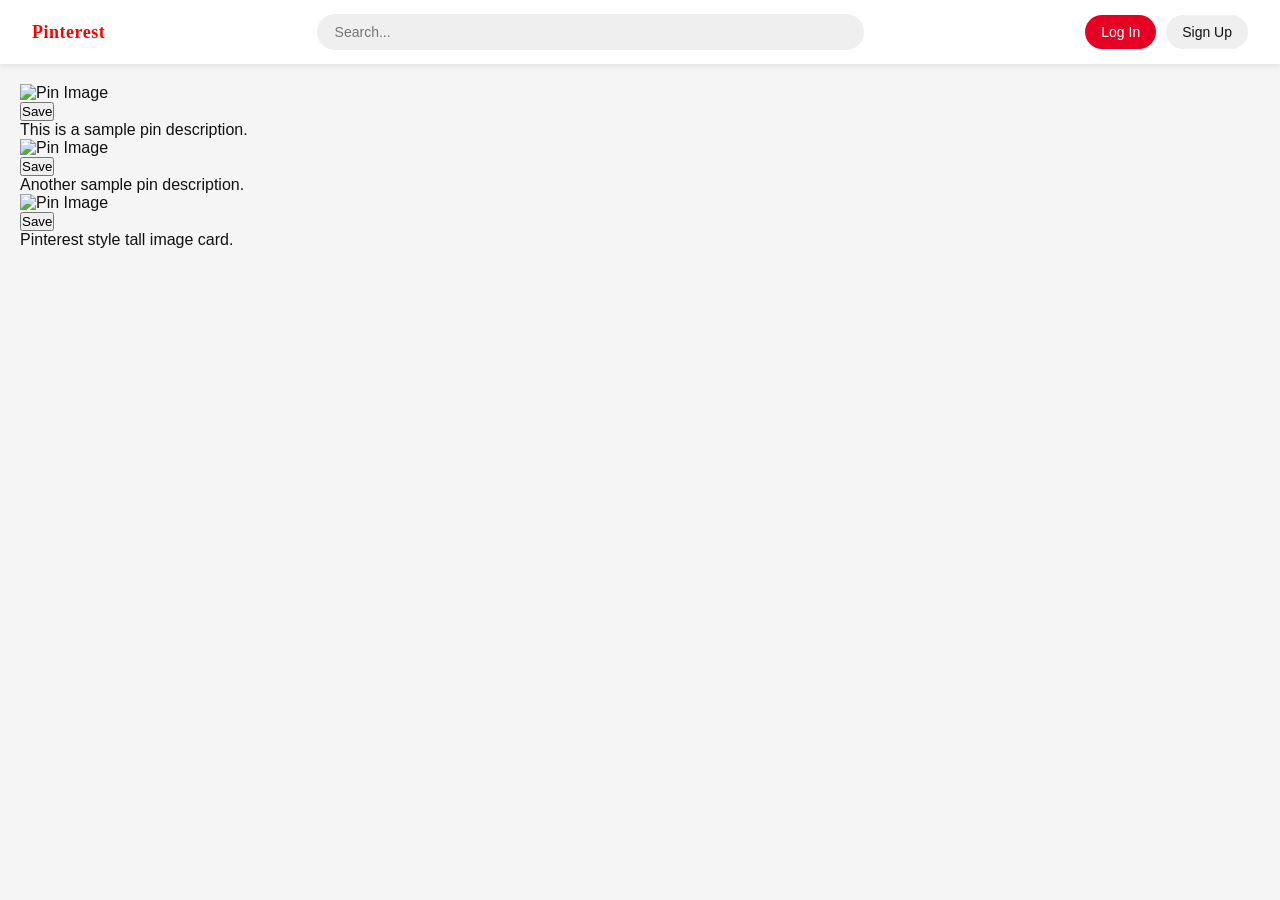
==== index.html @ dbde3227 "Merge branch 'main' of https://github.com/salonipandey-dev/Pinterest-clone-frontend" ====
<!DOCTYPE html>
<html lang="en">

<head>
    <meta charset="UTF-8">
    <meta name="viewport" content="width=device-width, initial-scale=1.0">
    <title>Pinterest Clone</title>
    <link rel="stylesheet" href="indexstyle.css">
</head>

<body>

<!-- Header -->
<header class="header">

    <div class="logo">
        Pinterest
    </div>

    <input type="text" placeholder="Search..." class="search-bar">

    <div class="nav-bar">
        <button class="login-btn">Log In</button>
       <button class="signup-btn">Sign Up</button>
    </div>

</header>


<!-- Main Content -->
<main class="main">

    <div class="grid">

        <!-- Pin Card 1 -->
        <div class="pin-card">
            <img src="https://via.placeholder.com/300x400" alt="Pin Image">

            <div class="pin-info">
                <button class="save-button">Save</button>
                <p class="pin-description">
                    This is a sample pin description.
                </p>
            </div>
        </div>


        <!-- Pin Card 2 -->
        <div class="pin-card">
            <img src="https://via.placeholder.com/300x400" alt="Pin Image">

            <div class="pin-info">
                <button class="save-button">Save</button>
                <p class="pin-description">
                    Another sample pin description.
                </p>
            </div>
        </div>


        <!-- Pin Card 3 -->
        <div class="pin-card">
            <img src="https://via.placeholder.com/300x500" alt="Pin Image">

            <div class="pin-info">
                <button class="save-button">Save</button>
                <p class="pin-description">
                    Pinterest style tall image card.
                </p>
            </div>
        </div>

    </div>

</main>

</body>
</html>
---- indexstyle.css ----
*{
    margin:0;
    padding:0;
    box-sizing:border-box;
}

body{
    background:#f5f5f5;
    font-family:Arial, Helvetica, sans-serif;
    color:#111;
}

.header{
    display:flex;
    align-items:center;
    justify-content:space-between;
    padding:14px 32px;
    background:#fff;
    position:sticky;
    top:0;
    z-index:100;
    box-shadow:0 2px 6px rgba(0,0,0,0.08);
}

.logo{
    font-size:22px;
    font-weight:700;
    color:#e60023;
    letter-spacing:0.5px;
}

.search-bar{
    width:45%;
    padding:10px 18px;
    border-radius:25px;
    border:none;
    outline:none;
    background:#efefef;
    font-size:14px;
}

.nav-bar{
    display:flex;
    align-items:center;
}

.nav-bar button{
    padding:9px 16px;
    border:none;
    border-radius:25px;
    font-size:14px;
    cursor:pointer;
    margin-left:10px;
    transition:0.2s ease;
}

.login-btn{
    background:#e60023;
    color:#fff;
}

.signup-btn{
    background:#efefef;
    color:#111;
}

.nav-bar button:hover{
    transform:scale(1.05);
}

.main{
    padding:20px;
}

.logo {
    font-size: large;
    color:red;
    text-decoration:none;
    font-weight:bold;
    font-family : san-serif;


}
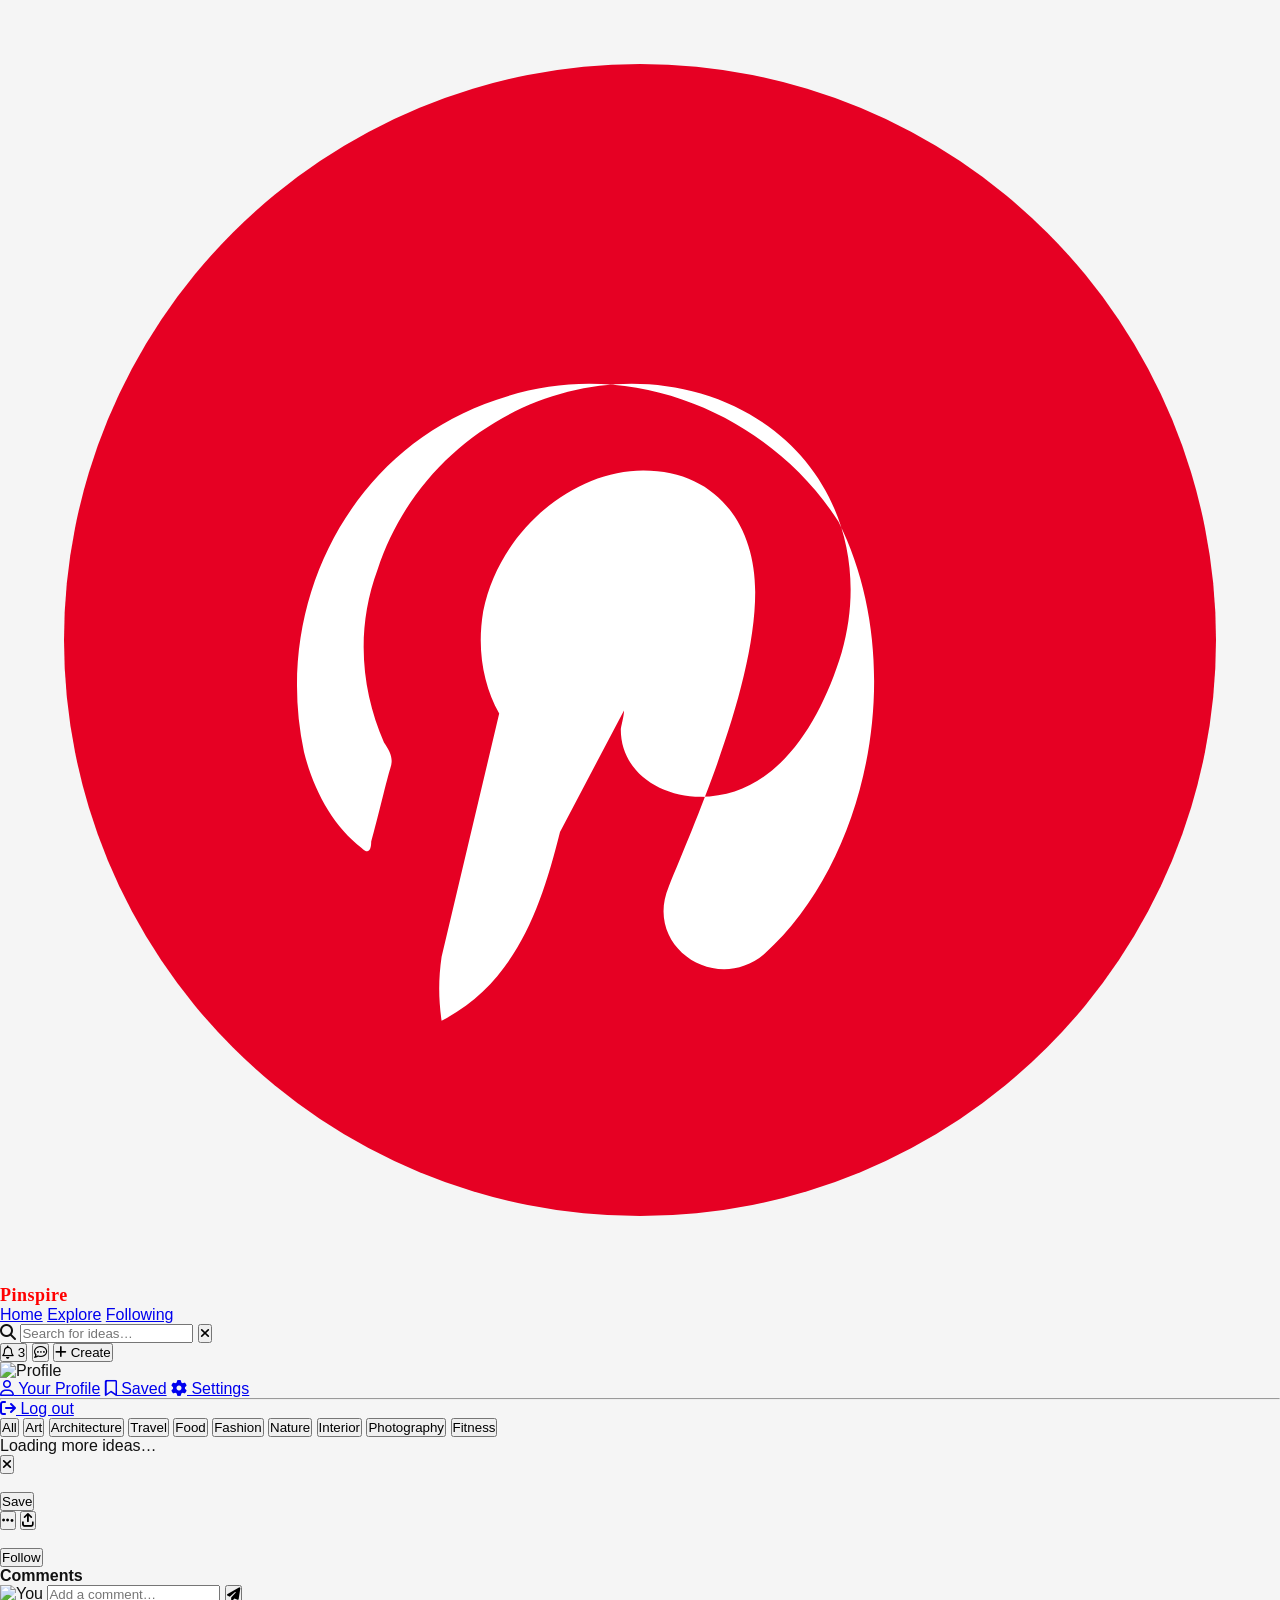
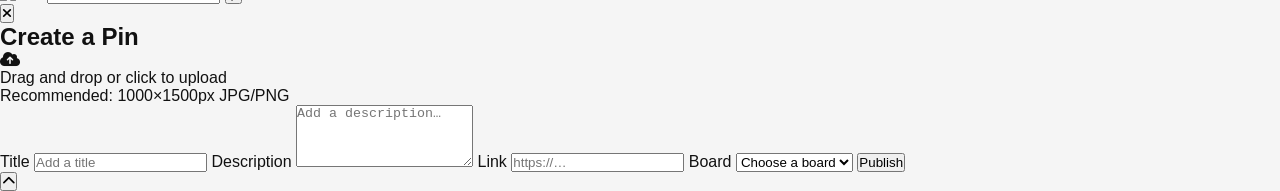
==== commit 3127d51b: "'" ====
--- a/index.html
+++ b/index.html
@@ -1,78 +1,180 @@
 <!DOCTYPE html>
 <html lang="en">
-
 <head>
-    <meta charset="UTF-8">
-    <meta name="viewport" content="width=device-width, initial-scale=1.0">
-    <title>Pinterest Clone</title>
-    <link rel="stylesheet" href="indexstyle.css">
+  <meta charset="UTF-8" />
+  <meta name="viewport" content="width=device-width, initial-scale=1.0"/>
+  <title>Pinspire – Discover Your World</title>
+  <link rel="stylesheet" href="indexstyle.css" />
+  <link href="https://fonts.googleapis.com/css2?family=Playfair+Display:wght@700;900&family=DM+Sans:wght@300;400;500;600&display=swap" rel="stylesheet"/>
+  <link rel="stylesheet" href="https://cdnjs.cloudflare.com/ajax/libs/font-awesome/6.5.0/css/all.min.css"/>
 </head>
-
 <body>
 
-<!-- Header -->
-<header class="header">
-
-    <div class="logo">
-        Pinterest
+  <!-- ===== NAVBAR ===== -->
+  <nav class="navbar" id="navbar">
+    <div class="nav-left">
+      <a href="#" class="logo">
+        <svg class="logo-icon" viewBox="0 0 40 40" fill="none">
+          <circle cx="20" cy="20" r="18" fill="#E60023"/>
+          <path d="M17.5 26c-.6 2.4-1.4 4.7-3.7 5.9-.1-.7-.1-1.3 0-2l1.8-7.6c-.5-.9-.7-2-.5-3.2.5-2.5 2.8-4.4 5-4.4 2.3 0 3.5 1.7 3.5 3.8 0 2.9-1.8 7-2.7 9.2-.8 1.9 1.5 3.4 3 2.1 3.3-3 4.5-9.1 2.3-13.5C24.1 13 19.7 11 15.5 12.5 11 14 8.5 18.8 9.5 23.5c.3 1.2.9 2.3 1.8 3 .2.2.3.1.3-.2.2-.7.5-2 .6-2.3.1-.3 0-.5-.2-.8-.7-1.6-.9-3.5-.2-5.4 1.4-4.3 6-6.7 10.1-5.5 3.7 1.1 5.4 4.6 4.4 8.1-.7 2.3-2.1 4.5-4.4 4.5-1.3 0-2.5-.8-2.5-2.1 0-.1.1-.4.1-.6z" fill="white"/>
+        </svg>
+        <span class="logo-text">Pinspire</span>
+      </a>
     </div>
 
-    <input type="text" placeholder="Search..." class="search-bar">
-
-    <div class="nav-bar">
-        <button class="login-btn">Log In</button>
-       <button class="signup-btn">Sign Up</button>
+    <div class="nav-center">
+      <a href="#" class="nav-link active">Home</a>
+      <a href="#" class="nav-link">Explore</a>
+      <a href="#" class="nav-link">Following</a>
     </div>
 
-</header>
-
-
-<!-- Main Content -->
-<main class="main">
-
-    <div class="grid">
-
-        <!-- Pin Card 1 -->
-        <div class="pin-card">
-            <img src="https://via.placeholder.com/300x400" alt="Pin Image">
-
-            <div class="pin-info">
-                <button class="save-button">Save</button>
-                <p class="pin-description">
-                    This is a sample pin description.
-                </p>
-            </div>
-        </div>
-
-
-        <!-- Pin Card 2 -->
-        <div class="pin-card">
-            <img src="https://via.placeholder.com/300x400" alt="Pin Image">
-
-            <div class="pin-info">
-                <button class="save-button">Save</button>
-                <p class="pin-description">
-                    Another sample pin description.
-                </p>
-            </div>
-        </div>
-
-
-        <!-- Pin Card 3 -->
-        <div class="pin-card">
-            <img src="https://via.placeholder.com/300x500" alt="Pin Image">
-
-            <div class="pin-info">
-                <button class="save-button">Save</button>
-                <p class="pin-description">
-                    Pinterest style tall image card.
-                </p>
-            </div>
-        </div>
-
+    <div class="nav-search">
+      <div class="search-wrap">
+        <i class="fa-solid fa-magnifying-glass search-icon"></i>
+        <input type="text" class="search-input" placeholder="Search for ideas…" id="searchInput"/>
+        <button class="search-clear" id="searchClear"><i class="fa-solid fa-xmark"></i></button>
+      </div>
     </div>
 
-</main>
+    <div class="nav-right">
+      <button class="icon-btn" title="Notifications" id="notifBtn">
+        <i class="fa-regular fa-bell"></i>
+        <span class="badge">3</span>
+      </button>
+      <button class="icon-btn" title="Messages">
+        <i class="fa-regular fa-comment-dots"></i>
+      </button>
+      <button class="create-btn" id="openCreateModal">
+        <i class="fa-solid fa-plus"></i> Create
+      </button>
+      <div class="avatar-wrap" id="avatarMenu">
+        <img src="https://i.pravatar.cc/40?img=47" alt="Profile" class="avatar"/>
+        <div class="dropdown-menu" id="profileDropdown">
+          <a href="#"><i class="fa-regular fa-user"></i> Your Profile</a>
+          <a href="#"><i class="fa-regular fa-bookmark"></i> Saved</a>
+          <a href="#"><i class="fa-solid fa-gear"></i> Settings</a>
+          <hr/>
+          <a href="#"><i class="fa-solid fa-arrow-right-from-bracket"></i> Log out</a>
+        </div>
+      </div>
+    </div>
+  </nav>
 
+  <!-- ===== CATEGORY PILLS ===== -->
+  <div class="category-bar">
+    <div class="categories" id="categories">
+      <button class="cat-pill active" data-cat="all">All</button>
+      <button class="cat-pill" data-cat="art">Art</button>
+      <button class="cat-pill" data-cat="architecture">Architecture</button>
+      <button class="cat-pill" data-cat="travel">Travel</button>
+      <button class="cat-pill" data-cat="food">Food</button>
+      <button class="cat-pill" data-cat="fashion">Fashion</button>
+      <button class="cat-pill" data-cat="nature">Nature</button>
+      <button class="cat-pill" data-cat="interior">Interior</button>
+      <button class="cat-pill" data-cat="photography">Photography</button>
+      <button class="cat-pill" data-cat="fitness">Fitness</button>
+    </div>
+  </div>
+
+  <!-- ===== MAIN CONTENT ===== -->
+  <main class="main-content">
+
+    <!-- Masonry Grid -->
+    <div class="masonry-grid" id="masonryGrid">
+      <!-- Cards injected by JS -->
+    </div>
+
+    <!-- Loading Spinner -->
+    <div class="loader-wrap" id="loaderWrap">
+      <div class="spinner"></div>
+      <p>Loading more ideas…</p>
+    </div>
+
+  </main>
+
+  <!-- ===== PIN DETAIL MODAL ===== -->
+  <div class="modal-overlay" id="pinModal">
+    <div class="pin-modal-inner">
+      <button class="modal-close" id="closePinModal"><i class="fa-solid fa-xmark"></i></button>
+      <div class="pin-modal-left">
+        <img src="" alt="" id="modalImage" class="modal-img"/>
+      </div>
+      <div class="pin-modal-right">
+        <div class="modal-actions">
+          <button class="save-btn" id="modalSaveBtn">Save</button>
+          <div class="modal-icon-row">
+            <button class="icon-btn-sm" title="More options"><i class="fa-solid fa-ellipsis"></i></button>
+            <button class="icon-btn-sm" title="Share"><i class="fa-solid fa-arrow-up-from-bracket"></i></button>
+          </div>
+        </div>
+        <h2 class="modal-title" id="modalTitle"></h2>
+        <p class="modal-desc" id="modalDesc"></p>
+        <div class="modal-user">
+          <img src="" alt="" id="modalUserAvatar" class="modal-avatar"/>
+          <div>
+            <p class="modal-username" id="modalUsername"></p>
+            <p class="modal-followers" id="modalFollowers"></p>
+          </div>
+          <button class="follow-btn" id="modalFollowBtn">Follow</button>
+        </div>
+        <div class="modal-tags" id="modalTags"></div>
+        <div class="comments-section">
+          <h4>Comments</h4>
+          <div class="comments-list" id="modalComments"></div>
+          <div class="add-comment">
+            <img src="https://i.pravatar.cc/32?img=47" alt="You" class="comment-avatar"/>
+            <input type="text" placeholder="Add a comment…" class="comment-input" id="commentInput"/>
+            <button class="comment-send" id="commentSend"><i class="fa-solid fa-paper-plane"></i></button>
+          </div>
+        </div>
+      </div>
+    </div>
+  </div>
+
+  <!-- ===== CREATE PIN MODAL ===== -->
+  <div class="modal-overlay" id="createModal">
+    <div class="create-modal-inner">
+      <button class="modal-close" id="closeCreateModal"><i class="fa-solid fa-xmark"></i></button>
+      <h2 class="create-title">Create a Pin</h2>
+      <div class="create-body">
+        <div class="create-upload" id="createUpload">
+          <div class="upload-placeholder" id="uploadPlaceholder">
+            <i class="fa-solid fa-cloud-arrow-up"></i>
+            <p>Drag and drop or click to upload</p>
+            <span>Recommended: 1000×1500px JPG/PNG</span>
+            <input type="file" id="fileInput" accept="image/*" hidden/>
+          </div>
+          <img id="previewImage" class="preview-img" style="display:none" alt="Preview"/>
+        </div>
+        <div class="create-form">
+          <label>Title</label>
+          <input type="text" class="form-input" id="pinTitle" placeholder="Add a title"/>
+          <label>Description</label>
+          <textarea class="form-textarea" id="pinDesc" placeholder="Add a description…" rows="4"></textarea>
+          <label>Link</label>
+          <input type="url" class="form-input" id="pinLink" placeholder="https://…"/>
+          <label>Board</label>
+          <select class="form-select" id="pinBoard">
+            <option>Choose a board</option>
+            <option>Favourites</option>
+            <option>Design Inspo</option>
+            <option>Travel Goals</option>
+            <option>Food & Recipes</option>
+          </select>
+          <button class="publish-btn" id="publishBtn">Publish</button>
+        </div>
+      </div>
+    </div>
+  </div>
+
+  <!-- ===== TOAST ===== -->
+  <div class="toast-container" id="toastContainer"></div>
+
+  <!-- ===== BACK TO TOP ===== -->
+  <button class="back-top" id="backTop" title="Back to top">
+    <i class="fa-solid fa-chevron-up"></i>
+  </button>
+
+  <script src="script.js"></script>
 </body>
 </html>
